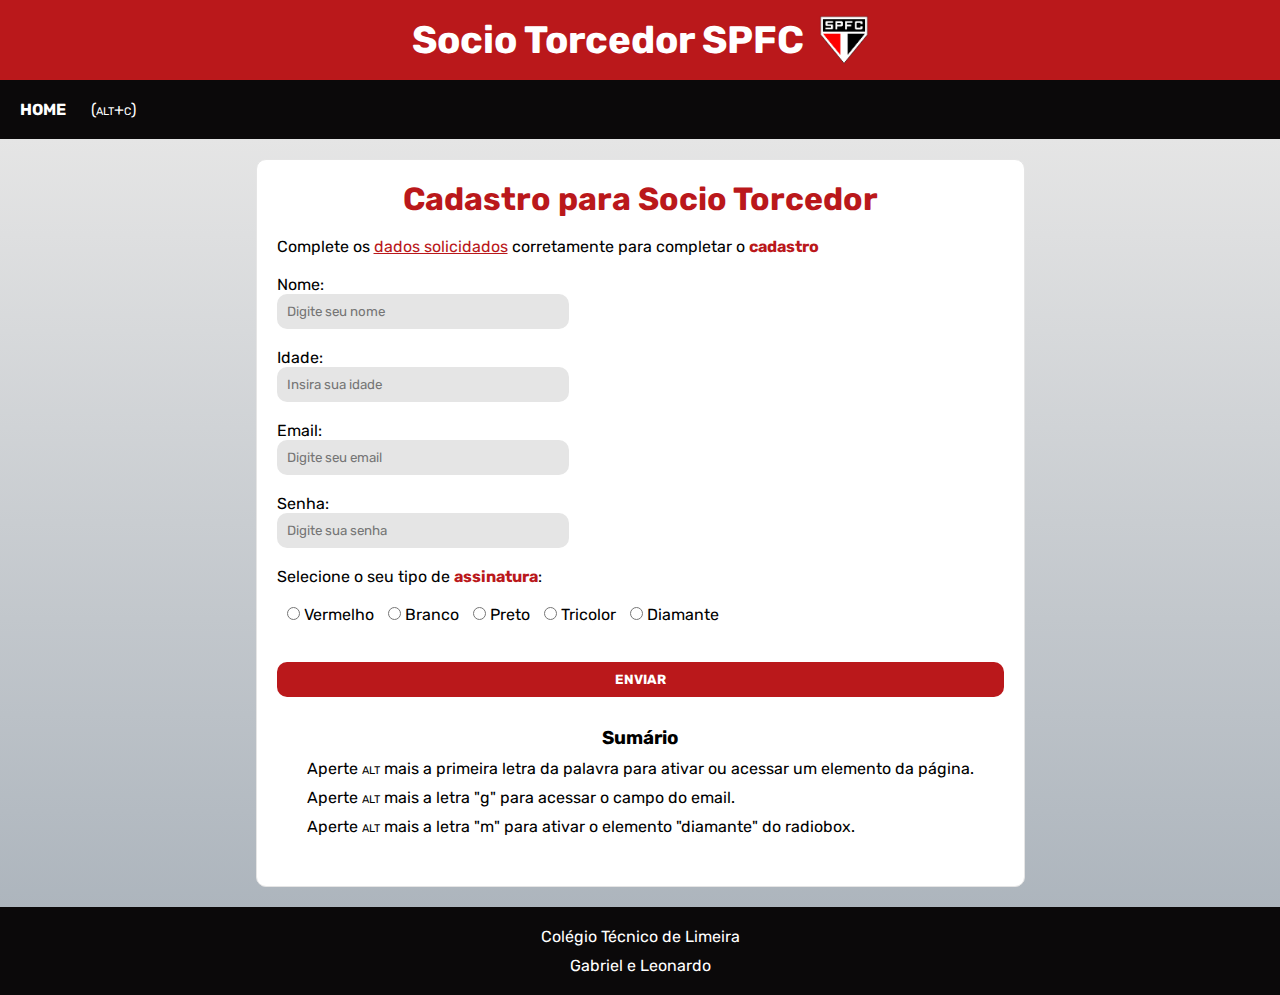
==== cadastro.html @ 5e4eba30 "Add files via upload" ====
<!DOCTYPE html>
<html lang="pt-br">
    <head>
        <meta charset="UTF-8">
        <meta name="viewport" content="width=device-width, initial-scale=1.0">
        <link rel="shortcut icon" href="imgs/sociotorcedorSPFC.png" type="image.png">
        <link rel="preconnect" href="https://fonts.googleapis.com">
        <link rel="preconnect" href="https://fonts.gstatic.com" crossorigin>
        <link href="https://fonts.googleapis.com/css2?family=Rubik:ital,wght@0,300..900;1,300..900&display=swap" rel="stylesheet">
        <link rel="stylesheet" href="https://cdnjs.cloudflare.com/ajax/libs/animate.css/4.1.1/animate.min.css"/>
        <link rel="stylesheet" href="styles/cadastro.css">
        <title>Socio Torcedor</title>
    </head>
    <body>
        <header>
            <div class="header-titulo div-header animate__animated animate__bounceInDown">
                <h1 class="titulo">Socio Torcedor SPFC</h1>
                <img class="escudo-header" src="imgs/São Paulo.png" alt="Escudo São Paulo">
            </div>
            <nav>
                <div class="nav-links">
                    <a class="ancoras links" href="index.html" accesskey="c">HOME</a>
                    <p><span class="small">(alt+c)</span></p>
                </div>
            </nav>
        </header>
        <main id="main-cadastro">
            <section class="box-form">
                <div class="form">
                    <h1>Cadastro para Socio Torcedor</h1>
                    <br>
                    <p>Complete os <span class="sublinhado">dados solicidados</span> corretamente para completar o <span class="negrito">cadastro</span></p>
                    <br>
                    <form>
                        <label for="nome">Nome:</label><br>
                        <input type="text" class="inputs" id="nome" name="nome" placeholder="Digite seu nome" accesskey="n" tabindex="1">

                        <br><br>

                        <label for="idade">Idade:</label><br>
                        <input type="number" class="inputs" name="idade" id="idade" placeholder="Insira sua idade" accesskey="i" tabindex="2">

                        <br><br>

                        <label for="email">Email:</label><br>
                        <input type="email" class="inputs" name="email" id="email" placeholder="Digite seu email" accesskey="g" tabindex="3">

                        <br><br>

                        <label for="senha">Senha:</label><br>
                        <input type="password" class="inputs" name="senha" id="senha" placeholder="Digite sua senha" accesskey="s" tabindex="4">

                        <br><br>
                    
                        <label for="assinatura">Selecione o seu tipo de <span class="negrito">assinatura</span>:</label> <br><br>
                        
                        <div>
                            <input type="radio" class="assinatura" name="assinatura" value="Vermelho" accesskey="v" tabindex="5"> Vermelho
                            <input type="radio" class="assinatura" name="assinatura" value="Branco" accesskey="b" tabindex="6"> Branco
                            <input type="radio" class="assinatura" name="assinatura" value="Preto" accesskey="p" tabindex="7"> Preto
                            <input type="radio" class="assinatura" name="assinatura" value="Tricolor" accesskey="t" tabindex="8"> Tricolor
                            <input type="radio" class="assinatura" name="assinatura" value="Diamante" accesskey="m" tabindex="9"> Diamante
                        </div>

                        <br><br>

                        <input type="button" class="botao" value="ENVIAR" name="enviar" id="enviar">
                    </form>  
                </div>  

                <div class="comandos">
                    <h3 class="text-destaque">Sumário</h3>
                    <ul class="lista-comandos">
                        <li class="lista-comandos-itens">Aperte <span class="small">alt</span> mais a primeira letra da palavra para ativar ou acessar um elemento da página.</li>
                        <li class="lista-comandos-itens">Aperte <span class="small">alt</span> mais a letra "g" para acessar o campo do email.</li>
                        <li class="lista-comandos-itens">Aperte <span class="small">alt</span> mais a letra "m" para ativar o elemento "diamante" do radiobox.</li>
                    </ul>
                </div>
            </section>
        </main>
        <footer class="footer">
            <p class="footer-texto">Colégio Técnico de Limeira</p>
            <p class="footer-texto">Gabriel e Leonardo</p>
        </footer>
    </body>
</html>
---- styles/cadastro.css ----
@import url(style.css);
@import url(planos.css);

#main-cadastro{
    display: flex;
    flex-direction: column;
    align-items: center;
    background: linear-gradient(var(--cinza), var(--cinza-escuro));
    margin: 0px;
    padding: 20px;
}

.box-form{
    background-color: var(--branco);
    padding: 20px;
    border: 1px solid var(--cinza);
    border-radius: 10px;
    display: flex;
    flex-direction: column;
    justify-content: space-evenly;
    text-align: justify;
}

.inputs, .botao{
    border-radius: 10px;
    border: 0px;
    padding: 10px;
    background-color: var(--cinza);
}

.inputs{
    padding: 10px 100px 10px 10px;
}

input[type=number]::-webkit-inner-spin-button { 
    -webkit-appearance: none;
}

input[type=number] { 
   -moz-appearance: textfield;
   appearance: textfield;
}

.inputs:hover{
    animation-duration: 7s;
    background-color: var(--vermelho);
}

.inputs:hover::placeholder{
    color: var(--branco);
}

.botao{
    background-color: var(--vermelho);
    color: var(--branco);
    font-weight: 700;
    width: 100%;
}

.botao:hover{
    background-color: var(--cinza-escuro);
    color: var(--preto);
}

.assinatura{
    margin-left: 10px;
    flex-wrap: wrap;
}

.assinatura:checked{
    accent-color: var(--vermelho);
}

.comandos{
    margin: 20px;
}

.lista-comandos-itens{
    margin: 10px;
}
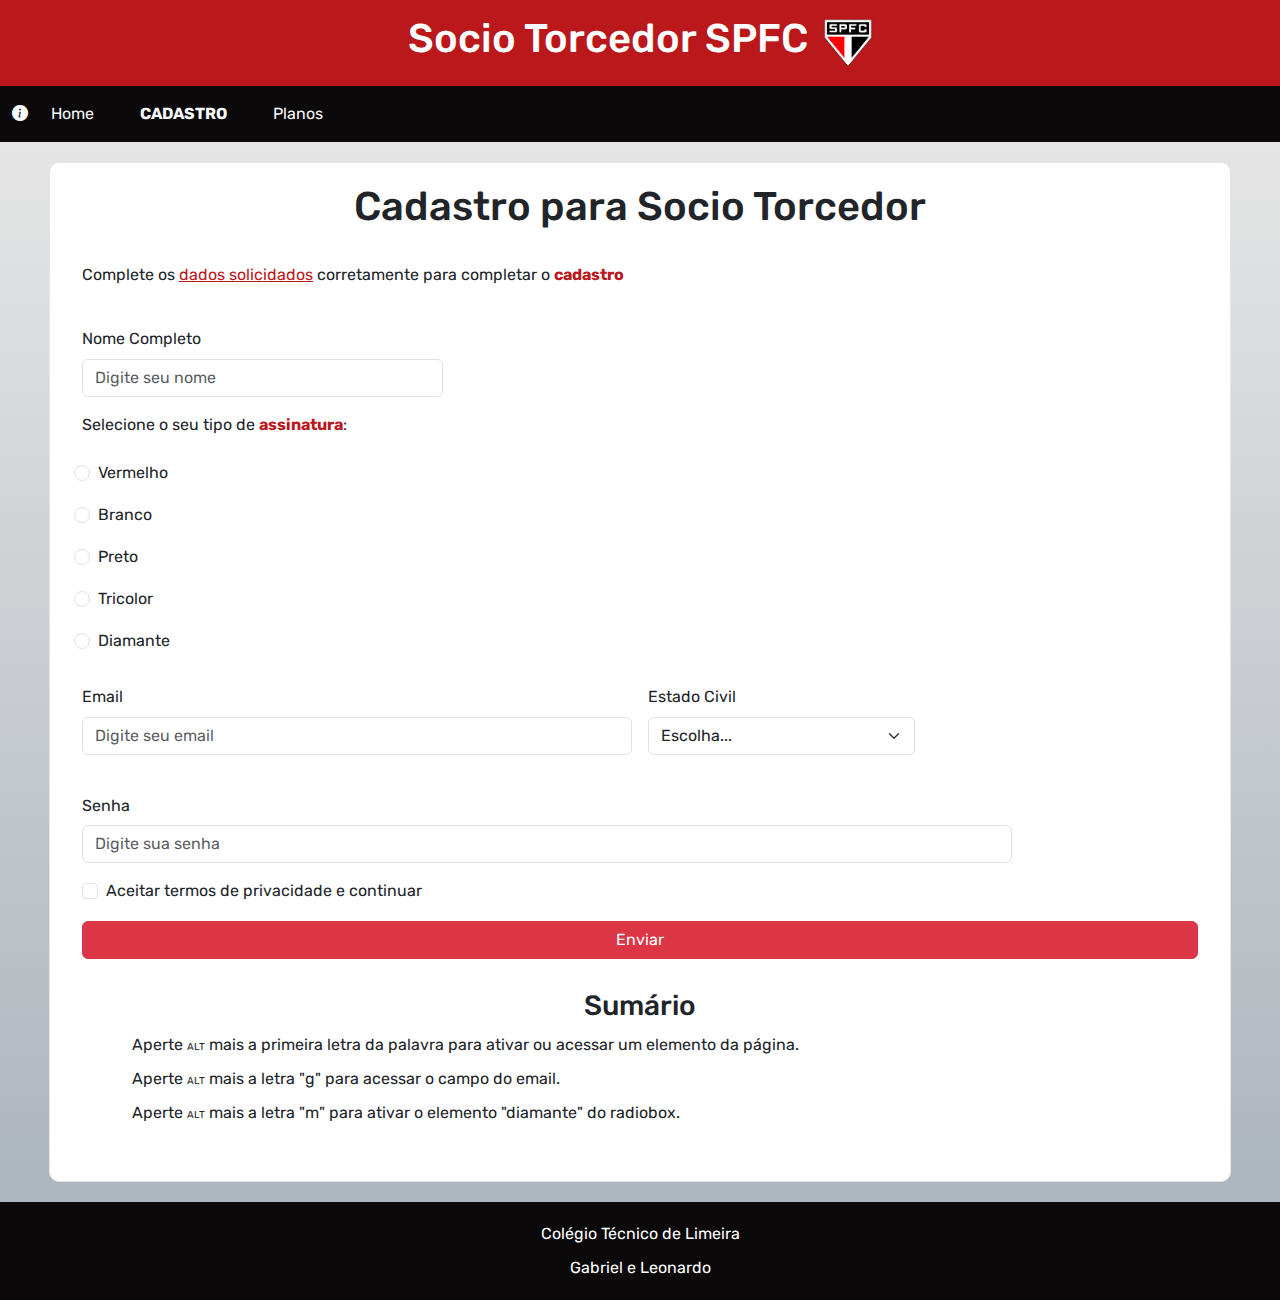
==== commit a1c6aef6: "adicionando mais componentes bootstrap" ====
--- a/cadastro.html
+++ b/cadastro.html
@@ -9,6 +9,8 @@
         <link href="https://fonts.googleapis.com/css2?family=Rubik:ital,wght@0,300..900;1,300..900&display=swap" rel="stylesheet">
         <link rel="stylesheet" href="https://cdnjs.cloudflare.com/ajax/libs/animate.css/4.1.1/animate.min.css"/>
         <link rel="stylesheet" href="styles/cadastro.css">
+        <link href="https://cdn.jsdelivr.net/npm/bootstrap@5.3.3/dist/css/bootstrap.min.css" rel="stylesheet" integrity="sha384-QWTKZyjpPEjISv5WaRU9OFeRpok6YctnYmDr5pNlyT2bRjXh0JMhjY6hW+ALEwIH" crossorigin="anonymous">
+        <link rel="stylesheet" href="https://cdn.jsdelivr.net/npm/bootstrap-icons@1.11.3/font/bootstrap-icons.min.css">
         <title>Socio Torcedor</title>
     </head>
     <body>
@@ -17,55 +19,106 @@
                 <h1 class="titulo">Socio Torcedor SPFC</h1>
                 <img class="escudo-header" src="imgs/São Paulo.png" alt="Escudo São Paulo">
             </div>
-            <nav>
-                <div class="nav-links">
-                    <a class="ancoras links" href="index.html" accesskey="c">HOME</a>
-                    <p><span class="small">(alt+c)</span></p>
+            <nav class="nav navbar navbar-expand-lg sticky-top text-light">
+                <div class="container-fluid">
+                    <i class="bi bi-info-circle-fill"></i>
+                  <button class="navbar-toggler bg-light" type="button" data-bs-toggle="collapse" data-bs-target="#navbarNav" aria-controls="navbarNav" aria-expanded="false" aria-label="Toggle navigation">
+                    <span class="navbar-toggler-icon"></span>
+                  </button>
+                  <div class="collapse navbar-collapse" id="navbarNav">
+                    <ul class="navbar-nav">
+                      <li class="nav-item">
+                        <a class="nav-link text-light" aria-current="page" href="index.html">Home</a>
+                      </li>
+                      <li class="nav-item nav-item-ativo">
+                        <a class="nav-link text-light" href="">Cadastro</a>
+                      </li>
+                      <li class="nav-item">
+                        <a class="nav-link text-light" href="planos.html">Planos</a>
+                      </li>
+                    </ul>
+                  </div>
                 </div>
-            </nav>
+              </nav>
         </header>
         <main id="main-cadastro">
-            <section class="box-form">
-                <div class="form">
+            <section class=" box-form">
+                <div class="container form">
                     <h1>Cadastro para Socio Torcedor</h1>
                     <br>
-                    <p>Complete os <span class="sublinhado">dados solicidados</span> corretamente para completar o <span class="negrito">cadastro</span></p>
+                    <p class="descricao-form">Complete os <span class="sublinhado">dados solicidados</span> corretamente para completar o <span class="negrito">cadastro</span></p>
                     <br>
-                    <form>
-                        <label for="nome">Nome:</label><br>
-                        <input type="text" class="inputs" id="nome" name="nome" placeholder="Digite seu nome" accesskey="n" tabindex="1">
-
-                        <br><br>
-
-                        <label for="idade">Idade:</label><br>
-                        <input type="number" class="inputs" name="idade" id="idade" placeholder="Insira sua idade" accesskey="i" tabindex="2">
-
-                        <br><br>
-
-                        <label for="email">Email:</label><br>
-                        <input type="email" class="inputs" name="email" id="email" placeholder="Digite seu email" accesskey="g" tabindex="3">
-
-                        <br><br>
-
-                        <label for="senha">Senha:</label><br>
-                        <input type="password" class="inputs" name="senha" id="senha" placeholder="Digite sua senha" accesskey="s" tabindex="4">
-
-                        <br><br>
-                    
-                        <label for="assinatura">Selecione o seu tipo de <span class="negrito">assinatura</span>:</label> <br><br>
-                        
-                        <div>
-                            <input type="radio" class="assinatura" name="assinatura" value="Vermelho" accesskey="v" tabindex="5"> Vermelho
-                            <input type="radio" class="assinatura" name="assinatura" value="Branco" accesskey="b" tabindex="6"> Branco
-                            <input type="radio" class="assinatura" name="assinatura" value="Preto" accesskey="p" tabindex="7"> Preto
-                            <input type="radio" class="assinatura" name="assinatura" value="Tricolor" accesskey="t" tabindex="8"> Tricolor
-                            <input type="radio" class="assinatura" name="assinatura" value="Diamante" accesskey="m" tabindex="9"> Diamante
+                    <form class="row g-3 needs-validation" novalidate>
+                        <div class="col-md-4">
+                          <label for="validationCustom01" class="form-label">Nome Completo</label>
+                          <input type="text" class="form-control inputs" id="validationCustom01" value="" placeholder="Digite seu nome" required>
+                          <div class="invalid-feedback">Insira um nome válido</div>
                         </div>
-
-                        <br><br>
-
-                        <input type="button" class="botao" value="ENVIAR" name="enviar" id="enviar">
-                    </form>  
+                        <label>Selecione o seu tipo de <span class="negrito">assinatura</span>:</label> <br><br>
+                        <div class="form-check">
+                            <input type="radio" class="form-check-input" id="validationFormCheck1" name="radio-stacked" required>
+                            <label class="form-check-label" for="validationFormCheck1">Vermelho</label>
+                          </div>
+                          <div class="form-check">
+                            <input type="radio" class="form-check-input" id="validationFormCheck2" name="radio-stacked" required>
+                            <label class="form-check-label" for="validationFormCheck2">Branco</label>
+                          </div>
+                          <div class="form-check">
+                            <input type="radio" class="form-check-input" id="validationFormCheck3" name="radio-stacked" required>
+                            <label class="form-check-label" for="validationFormCheck3">Preto</label>
+                          </div>
+                          <div class="form-check">
+                            <input type="radio" class="form-check-input" id="validationFormCheck4" name="radio-stacked" required>
+                            <label class="form-check-label" for="validationFormCheck4">Tricolor</label>
+                          </div>
+                          <div class="form-check mb-3">
+                            <input type="radio" class="form-check-input" id="validationFormCheck5" name="radio-stacked" required>
+                            <label class="form-check-label" for="validationFormCheck5">Diamante</label>
+                            <div class="invalid-feedback">Selecione pelo menos uma opção</div>
+                          </div>
+                          <div class="col-md-6">
+                            <label for="inputEmail4" class="form-label">Email</label>
+                            <input type="email" class="form-control inputs" id="validationEmail" placeholder="Digite seu email" required>
+                            <div class="invalid-feedback">Insira um email válido</div>
+                          </div>
+                        <div class="col-md-3">
+                          <label for="validationCustom04" class="form-label">Estado Civil</label>
+                          <select class="form-select" id="validationCustom04" required>
+                            <option selected disabled value="">Escolha...</option>
+                            <option value="Solteiro">Solteiro</option>
+                            <option value="Casado">Casado</option>
+                            <option value="Separado">Separado</option>
+                            <option value="Divorciado">Divorciado</option>
+                            <option value="Viúvo">Viúvo</option>
+                          </select>
+                          <div class="invalid-feedback">
+                            Escolha um estado civil.
+                          </div>
+                        </div>
+                        <div class="col-md-4">
+                        </div>
+                        <div class="">
+                            <label for="inputPassword3" class="col-sm-2 col-form-label">Senha</label>
+                            <div class="col-sm-10">
+                              <input type="password" class="form-control inputs" id="inputPassword3" placeholder="Digite sua senha" minlength="7" required>
+                              <div class="invalid-feedback">Insira senha válida (min 7 caracteres)</div>
+                            </div>
+                          </div>
+                        <div class="col-12">
+                          <div class="form-check">
+                            <input class="form-check-input" type="checkbox" value="" id="invalidCheck" required>
+                            <label class="form-check-label" for="invalidCheck">
+                              Aceitar termos de privacidade e continuar
+                            </label>
+                            <div class="invalid-feedback">
+                              Para continuar você precisar concordar com nossos termos de privacidade!
+                            </div>
+                          </div>
+                        </div>
+                        <div class="col-12">
+                          <button class="btn btn-danger botao" type="submit">Enviar</button>
+                        </div>
+                      </form>
                 </div>  
 
                 <div class="comandos">
@@ -82,5 +135,7 @@
             <p class="footer-texto">Colégio Técnico de Limeira</p>
             <p class="footer-texto">Gabriel e Leonardo</p>
         </footer>
+        <script src="https://cdn.jsdelivr.net/npm/bootstrap@5.3.3/dist/js/bootstrap.bundle.min.js" integrity="sha384-YvpcrYf0tY3lHB60NNkmXc5s9fDVZLESaAA55NDzOxhy9GkcIdslK1eN7N6jIeHz" crossorigin="anonymous"></script>
+        <script src="script.js"></script>
     </body>
 </html>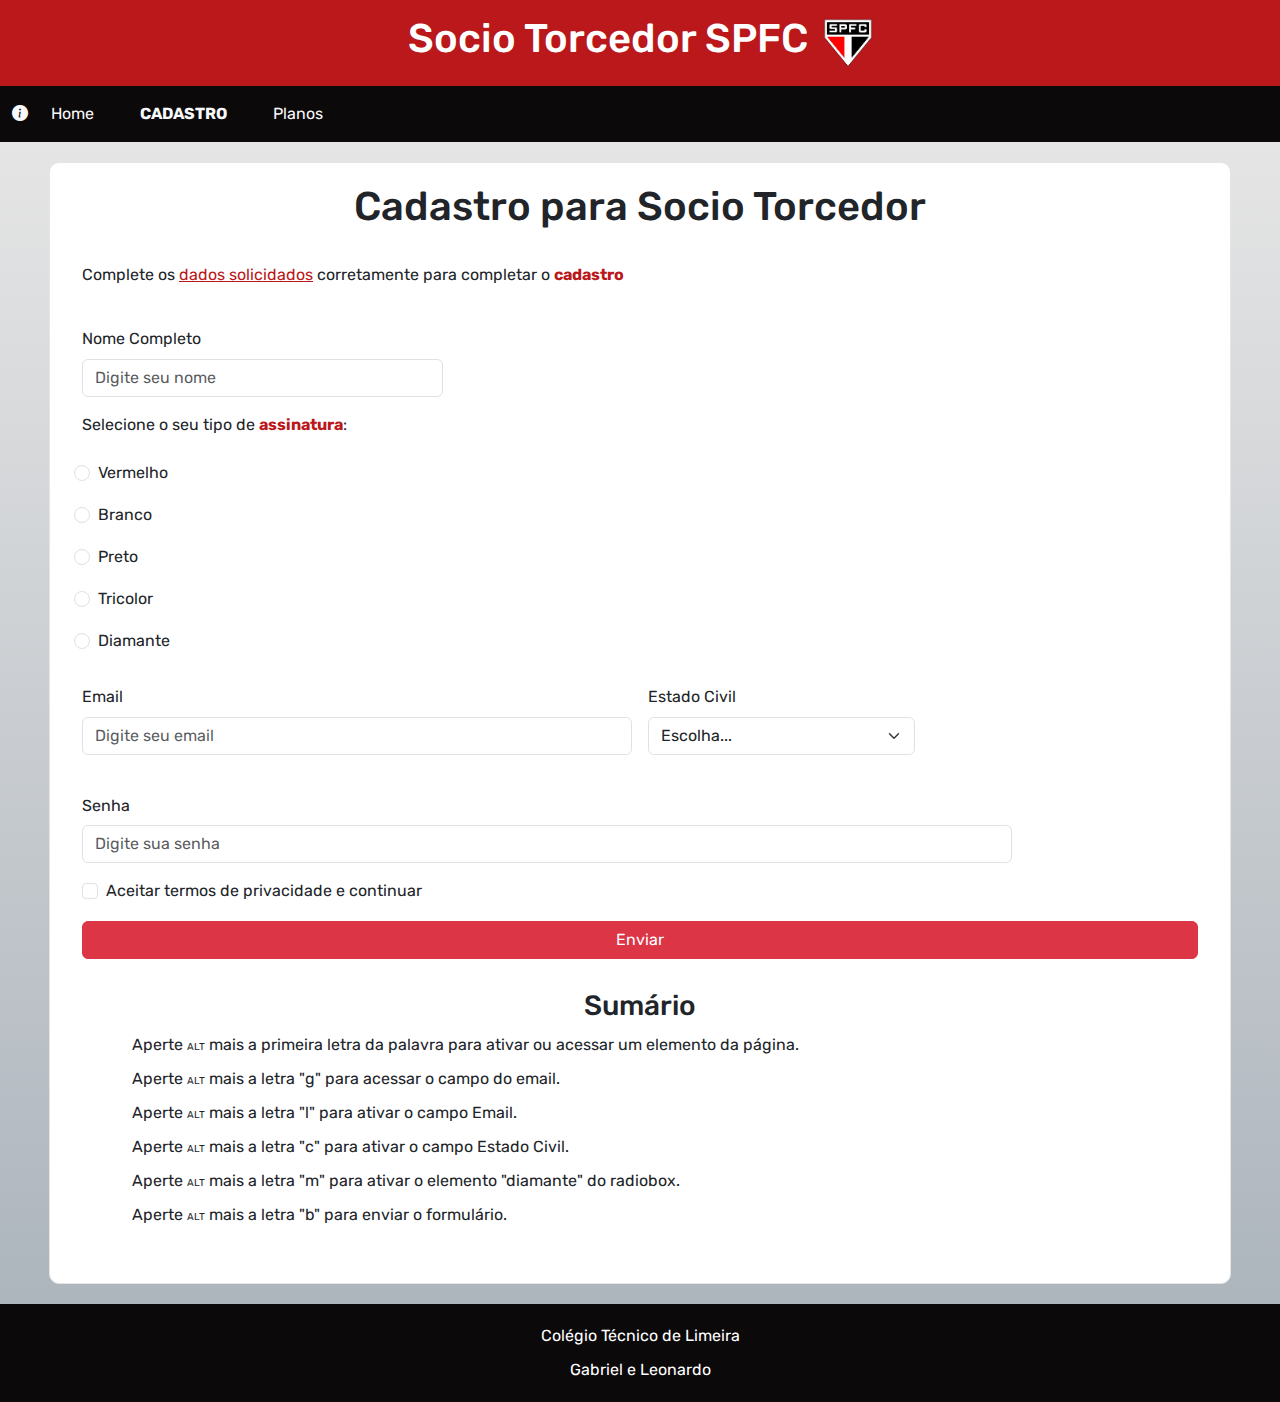
==== commit c8a8673b: "estilizando e adicionando atalhos" ====
--- a/cadastro.html
+++ b/cadastro.html
@@ -51,39 +51,39 @@
                     <form class="row g-3 needs-validation" novalidate>
                         <div class="col-md-4">
                           <label for="validationCustom01" class="form-label">Nome Completo</label>
-                          <input type="text" class="form-control inputs" id="validationCustom01" value="" placeholder="Digite seu nome" required>
+                          <input type="text" accesskey="n" class="form-control inputs" id="validationCustom01" value="" placeholder="Digite seu nome" required>
                           <div class="invalid-feedback">Insira um nome válido</div>
                         </div>
                         <label>Selecione o seu tipo de <span class="negrito">assinatura</span>:</label> <br><br>
                         <div class="form-check">
-                            <input type="radio" class="form-check-input" id="validationFormCheck1" name="radio-stacked" required>
+                            <input type="radio" accesskey="v" class="form-check-input" id="validationFormCheck1" name="radio-stacked" required>
                             <label class="form-check-label" for="validationFormCheck1">Vermelho</label>
                           </div>
                           <div class="form-check">
-                            <input type="radio" class="form-check-input" id="validationFormCheck2" name="radio-stacked" required>
+                            <input type="radio" accesskey="b" class="form-check-input" id="validationFormCheck2" name="radio-stacked" required>
                             <label class="form-check-label" for="validationFormCheck2">Branco</label>
                           </div>
                           <div class="form-check">
-                            <input type="radio" class="form-check-input" id="validationFormCheck3" name="radio-stacked" required>
+                            <input type="radio" accesskey="p" class="form-check-input" id="validationFormCheck3" name="radio-stacked" required>
                             <label class="form-check-label" for="validationFormCheck3">Preto</label>
                           </div>
                           <div class="form-check">
-                            <input type="radio" class="form-check-input" id="validationFormCheck4" name="radio-stacked" required>
+                            <input type="radio" accesskey="t" class="form-check-input" id="validationFormCheck4" name="radio-stacked" required>
                             <label class="form-check-label" for="validationFormCheck4">Tricolor</label>
                           </div>
                           <div class="form-check mb-3">
-                            <input type="radio" class="form-check-input" id="validationFormCheck5" name="radio-stacked" required>
+                            <input type="radio" accesskey="m" class="form-check-input" id="validationFormCheck5" name="radio-stacked" required>
                             <label class="form-check-label" for="validationFormCheck5">Diamante</label>
                             <div class="invalid-feedback">Selecione pelo menos uma opção</div>
                           </div>
                           <div class="col-md-6">
                             <label for="inputEmail4" class="form-label">Email</label>
-                            <input type="email" class="form-control inputs" id="validationEmail" placeholder="Digite seu email" required>
+                            <input type="email" class="form-control inputs" id="validationEmail" placeholder="Digite seu email" accesskey="l" required>
                             <div class="invalid-feedback">Insira um email válido</div>
                           </div>
                         <div class="col-md-3">
                           <label for="validationCustom04" class="form-label">Estado Civil</label>
-                          <select class="form-select" id="validationCustom04" required>
+                          <select class="form-select" id="validationCustom04" accesskey="c" required>
                             <option selected disabled value="">Escolha...</option>
                             <option value="Solteiro">Solteiro</option>
                             <option value="Casado">Casado</option>
@@ -98,7 +98,7 @@
                         <div class="col-md-4">
                         </div>
                         <div class="">
-                            <label for="inputPassword3" class="col-sm-2 col-form-label">Senha</label>
+                            <label for="inputPassword3" class="col-sm-2 col-form-label" accesskey="s">Senha</label>
                             <div class="col-sm-10">
                               <input type="password" class="form-control inputs" id="inputPassword3" placeholder="Digite sua senha" minlength="7" required>
                               <div class="invalid-feedback">Insira senha válida (min 7 caracteres)</div>
@@ -106,7 +106,7 @@
                           </div>
                         <div class="col-12">
                           <div class="form-check">
-                            <input class="form-check-input" type="checkbox" value="" id="invalidCheck" required>
+                            <input class="form-check-input" type="checkbox" value="" id="invalidCheck" accesskey="a" required>
                             <label class="form-check-label" for="invalidCheck">
                               Aceitar termos de privacidade e continuar
                             </label>
@@ -116,7 +116,7 @@
                           </div>
                         </div>
                         <div class="col-12">
-                          <button class="btn btn-danger botao" type="submit">Enviar</button>
+                          <button class="btn btn-danger botao" type="submit" accesskey="b">Enviar</button>
                         </div>
                       </form>
                 </div>  
@@ -126,7 +126,10 @@
                     <ul class="lista-comandos">
                         <li class="lista-comandos-itens">Aperte <span class="small">alt</span> mais a primeira letra da palavra para ativar ou acessar um elemento da página.</li>
                         <li class="lista-comandos-itens">Aperte <span class="small">alt</span> mais a letra "g" para acessar o campo do email.</li>
+                        <li class="lista-comandos-itens">Aperte <span class="small">alt</span> mais a letra "l" para ativar o campo Email.</li>
+                        <li class="lista-comandos-itens">Aperte <span class="small">alt</span> mais a letra "c" para ativar o campo Estado Civil.</li>
                         <li class="lista-comandos-itens">Aperte <span class="small">alt</span> mais a letra "m" para ativar o elemento "diamante" do radiobox.</li>
+                        <li class="lista-comandos-itens">Aperte <span class="small">alt</span> mais a letra "b" para enviar o formulário.</li>
                     </ul>
                 </div>
             </section>
